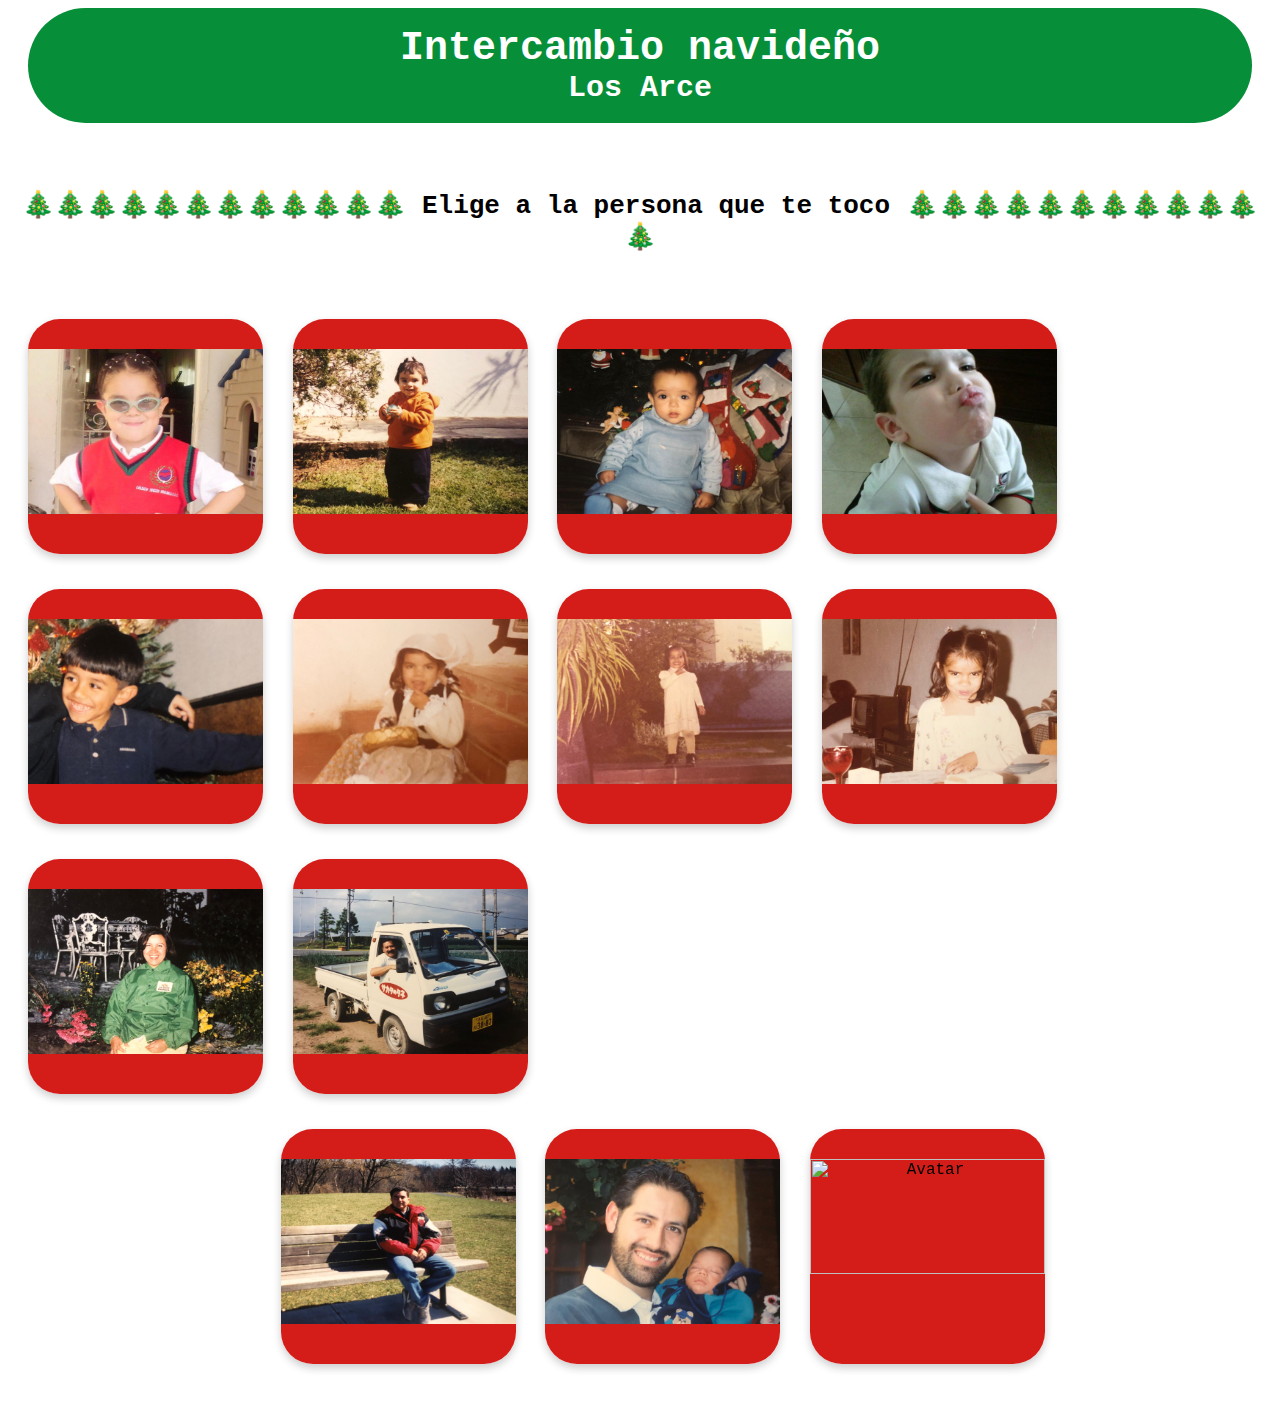
==== fam.html @ 24008760 "actualizaciones" ====
<html>
<head>
  <meta charset= "utf-8">
  <link href= "./navidad.css" rel= "stylesheet" type= "text/css">
  <script src="./navidad.js"></script>
  <title> intercambio navideño </title>
  </head>
  
  <nav>
      <br>
      
      <section class="titulo1">Intercambio navideño</section>
      <section class="titulo2">Los Arce</section>
      <br>
  </nav>

  <style>
        body {
  font-family: 'Courier New', Courier, monospace;
}

        div.caja{
        background-color: red;
    
        box-shadow:10px 10px 30px rgba(0, 0, 0, 0.8);
        display: inline-block;
        align-items: center;
        justify-content: space-around;
        border-radius: 36px;
       
        }

        .flip-card {
        background-color: transparent;
        width: 235px;
        height: 235px;
        perspective: 1000px;
        display: inline-block;
        margin-left: 20px;
        margin-bottom: 30px;
        border-radius: 32px;
        }

        .flip-card-inner {
        position: relative;
        width: 100%;
        height: 100%;
        text-align: center;
        transition: transform 0.6s;
        transform-style: preserve-3d;
        box-shadow: 0 4px 8px 0 rgba(0,0,0,0.2);
        border-radius: 32px;
        }

        .flip-card:hover .flip-card-inner {
        transform: rotateY(180deg);
        border-radius: 32px;
        }

        .flip-card-front, .flip-card-back {
        position: absolute;
        width: 100%;
        height: 100%;
        -webkit-backface-visibility: hidden;
        backface-visibility: hidden;
        border-radius: 32px;
        }

        .flip-card-front {
        background-color:#D41D19;
        color: black;
        border-radius: 32px;
        }

        .flip-card-back {
        background-color: #068F38;
        color: white;
        border-radius: 32px;
        transform: rotateY(180deg);
        }

        .abajo{
          margin-left: 20%;
        }
    
        </style>
     

  <body>
        <br>
        <br>
    
        <section class= "pregunta"><br>🎄🎄🎄🎄🎄🎄🎄🎄🎄🎄🎄🎄 Elige a la persona que te toco 🎄🎄🎄🎄🎄🎄🎄🎄🎄🎄🎄🎄<br><br></section>
        <br>
        <br>
        <div class="flip-card">
            <div class="flip-card-inner">
              <div class="flip-card-front">
                <img  src="cristi.jpeg" alt="Avatar" style="width:100%;height:70%;margin-top:30px;">                
                
              </div>
              <div class="flip-card-back">
                <h2>Cristi :)</h2> 
                
                <a class="text">1. Discos: radio moscow, Radiohead, blink 182, sum-41, caifanes, the smiths</a> 
                
                <br>
                <a>2. Caballete para pintar</a>
                
                <br>
                <a>3. Pinturas óleo y pinceles</a>
                
                <br>
                <a>4. Playera vans</a>
                <br>
                    <a target="_blank" class="links" href="https://www.vans.mx/shop/ProductDisplay?storeId=10155&urlLangId=-1000&productId=4262937&urlRequestType=Base&categoryId=1091112&langId=-1000&catalogId=10703">opcion 1 </a>
                    <a target="_blank" class="links" href="https://www.vans.mx/shop/ProductDisplay?storeId=10155&urlLangId=-1000&productId=4257254&urlRequestType=Base&categoryId=1091112&langId=-1000&catalogId=10703">opcion 2</a>
                
                    
            </div>
            </div>
          </div>


          <div class="flip-card">
            <div class="flip-card-inner">
              <div class="flip-card-front">
                <img src="pau.jpeg" alt="Avatar" style="width:100%;height:70%;margin-top:30px;">                
                
              </div>
              <div class="flip-card-back">
                <h2>Pau :)</h2> 
                <a target="_blank" class="links" href="https://www2.hm.com/es_mx/productpage.0880099001.html">1. Top negro h&m</a>
                
                <br>
                <a target="_blank" class="links" href="https://www2.hm.com/es_mx/productpage.0799671003.html">2. Sudadera crybaby h&m</a>
                
                <br>
                <a target="_blank" class="links" href="https://www2.hm.com/es_mx/productpage.0921090004.html">3. Vestido negro h&m</a>
            
    
                <p></p>
              </div>
            </div>
          </div> 

          <div class="flip-card">
            <div class="flip-card-inner">
              <div class="flip-card-front">
                <img src="maria ana.jpeg" alt="Avatar" style="width:100%;height:70%;margin-top:30px;">                
                
              </div>
              <div class="flip-card-back">
                <h2>Maria Ana :)</h2> 
                <a target="_blank" class="links" href="https://www.liverpool.com.mx/tienda/pdp/elemento-de-plata-p925-pandora-para-medall%C3%B3n-hombre-de-nieve-feliz/1068204638">1. Charm hombre de nieve Pandora</a>
                <p></p>
              </div>
            </div>
          </div>

          <div class="flip-card">
            <div class="flip-card-inner">
              <div class="flip-card-front">
                <img src="guero.jpg" alt="Avatar"  style="width:100%;height:70%;margin-top:30px;">                
                
              </div>
              <div class="flip-card-back">
                <h2>Edgardo :)</h2> 
                <a target="_blank" class="links" href="https://www.amazon.com.mx/Funko-Pop-Sports-Collectible-Multicolor/dp/B07D8HYKVG/ref=mp_s_a_1_1?dchild=1&keywords=funko+pop+tony+hawk&qid=1607025542&sr=8-1">1. Funko Tony Hawk</a>
               
                <br>
                <a target="_blank" class="links" href="https://www.amazon.com.mx/Funko-Def-Leppard-Figurina-Multicolor/dp/B07TYQ65T8/ref=mp_s_a_1_1?dchild=1&keywords=funko+pop+def+leppard&qid=1607025571&s=toys&sr=1-1">2. Funko Def Leppard: Rick Allen</a>
                
                <br>
                <a target="_blank" class="links" href="https://www.amazon.com.mx/Funko-Leppard-Savage-Figurina-Multicolor/dp/B07TTD3PGN/ref=mp_s_a_1_2?dchild=1&keywords=funko+pop+def+leppard&qid=1607025609&sr=8-2">3. Def Leppard: Rick Savage </a>
                
                <br>
                <a target="_blank" class="links" href="https://www.chedraui.com.mx/Departamentos/Deportes-y-Jugueter%C3%ADa/Jugueter%C3%ADa/Ni%C3%B1os/Figuras-de-Acci%C3%B3n/Peluche-Mattel-Star-Wars-Baby-Yoda/p/000000000003664504?siteName=Sitio+de+Chedraui">4. Peluche Baby Yoda</a>
            </div>
            </div>
          </div>

          
          <div class="flip-card">
            <div class="flip-card-inner">
              <div class="flip-card-front">
                <img src="chuna.jpeg" alt="Avatar"  style="width:100%;height:70%;margin-top:30px;">                
                
              </div>
              <div class="flip-card-back">
                <h2>Chuna :)</h2> 
                <a>1. Playera de Zara</a> 
                
                <br>
                <a>2. Cascos carreras panini</a>
                
                <br>
                <a>3. Carros formula 1 panini</a>
              
              </div>
            </div>
          </div>

          <div class="flip-card">
            <div class="flip-card-inner">
              <div class="flip-card-front">
                <img src="fabi.jpeg" alt="Avatar"  style="width:100%;height:70%;margin-top:30px;">                
                
              </div>
              <div class="flip-card-back">
                <h2>Fabi :)</h2> 
                <a>1. Pefume Pink</a> 
                
                <br>
                <a>2. Bolsa tipo hobo negra o café</a>
                
                <br>
                <a>3. Lentes obscuros chilos</a>
                
                <br>
                <a>4. Sudadera con cierre</a>
                
                <br>
                <a>5. Capa</a>
              </div>
            </div>
          </div>

          <div class="flip-card">
            <div class="flip-card-inner">
              <div class="flip-card-front">
                <img src="nina.jpeg" alt="Avatar"  style="width:100%;height:70%;margin-top:30px;">                
                
              </div>
              <div class="flip-card-back">
                <h2>Monica :)</h2> 
                <a>1. Pants</a>
                
                <br>
                <a target="_blank" class="links"href="https://www.sams.com.mx/bolsos-y-maletas/bolso-backpack-para-dama-nautica-navy/980020326">2. Bolsa Nautica Sam´s  (eligan el color que les guste más en persona)</a>
                
                <br>
                <a>3. Cabbage Patch</a>
                
                <br>
                <a>4. Cheetos torciditos enormes</a>
                
                <br>
                <a>5. Juego pants Costco </a>
              </div>
            </div>
          </div>

          <div class="flip-card">
            <div class="flip-card-inner">
              <div class="flip-card-front">
                <img src="chivis.jpeg" alt="Avatar"  style="width:100%;height:70%;margin-top:30px;">                
            
              </div>
              <div class="flip-card-back">
                <h2>Chivis :)</h2> 
                <a>1. Blusa negra de Zara o suéter talla M</a>
                
                <br>
                <a target="_blank" class="links" href="https://www.liverpool.com.mx/tienda/pdp/collar-de-p925-zvezda-cristal-swarovski/1091814974?typeahead=yes">2. Collar</a>
                
                <br>
                <a>3. Dije con su nombre</a>
            </div>
            </div>
          </div>

          <div class="flip-card">
            <div class="flip-card-inner">
              <div class="flip-card-front">
                <img src="sia.jpeg" alt="Avatar"  style="width:100%;height:70%;margin-top:30px;">                
                
              </div>
              <div class="flip-card-back">
                <h2>Sia :)</h2> 
                <a target="_blank" class="links" href="https://www.sams.com.mx/search/Ntt=bata">1. Bata de tela</a>
          
                <br>
                <a>2. Pantalones marca lieb (Liverpool) talla 30</a>
              </div>
            </div>
          </div>

          <div class="flip-card">
            <div class="flip-card-inner">
              <div class="flip-card-front">
                <img src="pp chuy.jpeg" alt="Avatar"  style="width:100%;height:70%;margin-top:30px;">                
                
              </div>
              <div class="flip-card-back">
                <h2>Papá Chuy</h2> 
                <a>1. Sueter</a>
              </div>
            </div>
          </div>


          <div class= "abajo">
          <div class="flip-card">
            <div class="flip-card-inner">
              <div class="flip-card-front">
                <img src="manuel.jpeg" alt="Avatar"  style="width:100%;height:70%;margin-top:30px;">                
                
              </div>
              <div class="flip-card-back">
                <h2>Manuel :)</h2> 
                <a>1. Pantalon marca Levi´s 36x30</a>
                
                <br>
                <a>2. Pantalón weatherproof </a>
                
                <br>
                <a>3. Playera tipo polo</a>
                
                <br>
                <a>4. Playera American Eagle</a>
                
                <br>
                <a>5. Playera Abercrombie</a>
              </div>
            </div>
          </div>

          <div class="flip-card">
            <div class="flip-card-inner">
              <div class="flip-card-front">
                <img src="tio fer.jpeg" alt="Avatar"  style="width:100%;height:70%;margin-top:30px;">                
                
              </div>
              <div class="flip-card-back">
                <h2>Fer :)</h2> 
                <a>1. Casco Checo 2019</a>
              
                <br>
                <a>2. Casco Schumacher 2000-2004</a>
            
                <br>
                <a>3. Casco Alonso 2016</a>
              </div>
            </div>
          </div>

          <div class="flip-card">
            <div class="flip-card-inner">
              <div class="flip-card-front">
                <img src="" alt="Avatar"  style="width:100%;height:70%;margin-top:30px;">                
                
              </div>
              <div class="flip-card-back">
                <h2>Paco</h2> 
                <a  target="_blank" class="links"  href="https://www.amazon.com.mx/dp/B08FCXGWTD/ref=cm_sw_r_wa_apa_fabt1_IfWXFb700X5PS">1. Chaleco Pittsburgh Steelers Talla G</a>
                
                <br>
                <a target="_blank" class="links" href="https://articulo.mercadolibre.com.mx/MLM-830560095-chamarra-nfl-pittsburgh-steelers-original-reversible-_JM">2. Chamarra Pittsburgh Steelers Talla G</a>

                <br>
                <a target="_blank" class="links" href="https://articulo.mercadolibre.com.mx/MLM-832749877-chaleco-nfl-steelers-modelo-delbert-_JM">3. Chaleco Pittsburgh Steelers Talla G</a>
            </div>
            </div>
          </div>
          </div>
        </div>

    
         
  </body>
---- navidad.css ----
nav{
    background-color:#068F38;
    border-radius: 70px;
    margin-right: 20px;
    margin-left: 20px;
    
}

.titulo1{
    text-align: center;
    font-family: 'Courier New', Courier, monospace;
    font-size: 40px;
    color: white;
    font-weight: bold;
 
}

.titulo2{
    text-align: center;
    font-family: 'Courier New', Courier, monospace;
    font-size: 30px;
    color: white;
    font-weight: bold;
}

.pregunta{
    text-align: center;
    font-family: 'Courier New', Courier, monospace;
    font-size: 26px;
    font-weight: bold;
    color: black;
    border-radius: 70px;
}
.fotos{
    width: 70%;

}

.links{
    text-decoration: none;
    color: skyblue;
    font-weight: bold;
}

.final{
    background-color: slateblue;
}

.texto{
    font-size: 10px;
}
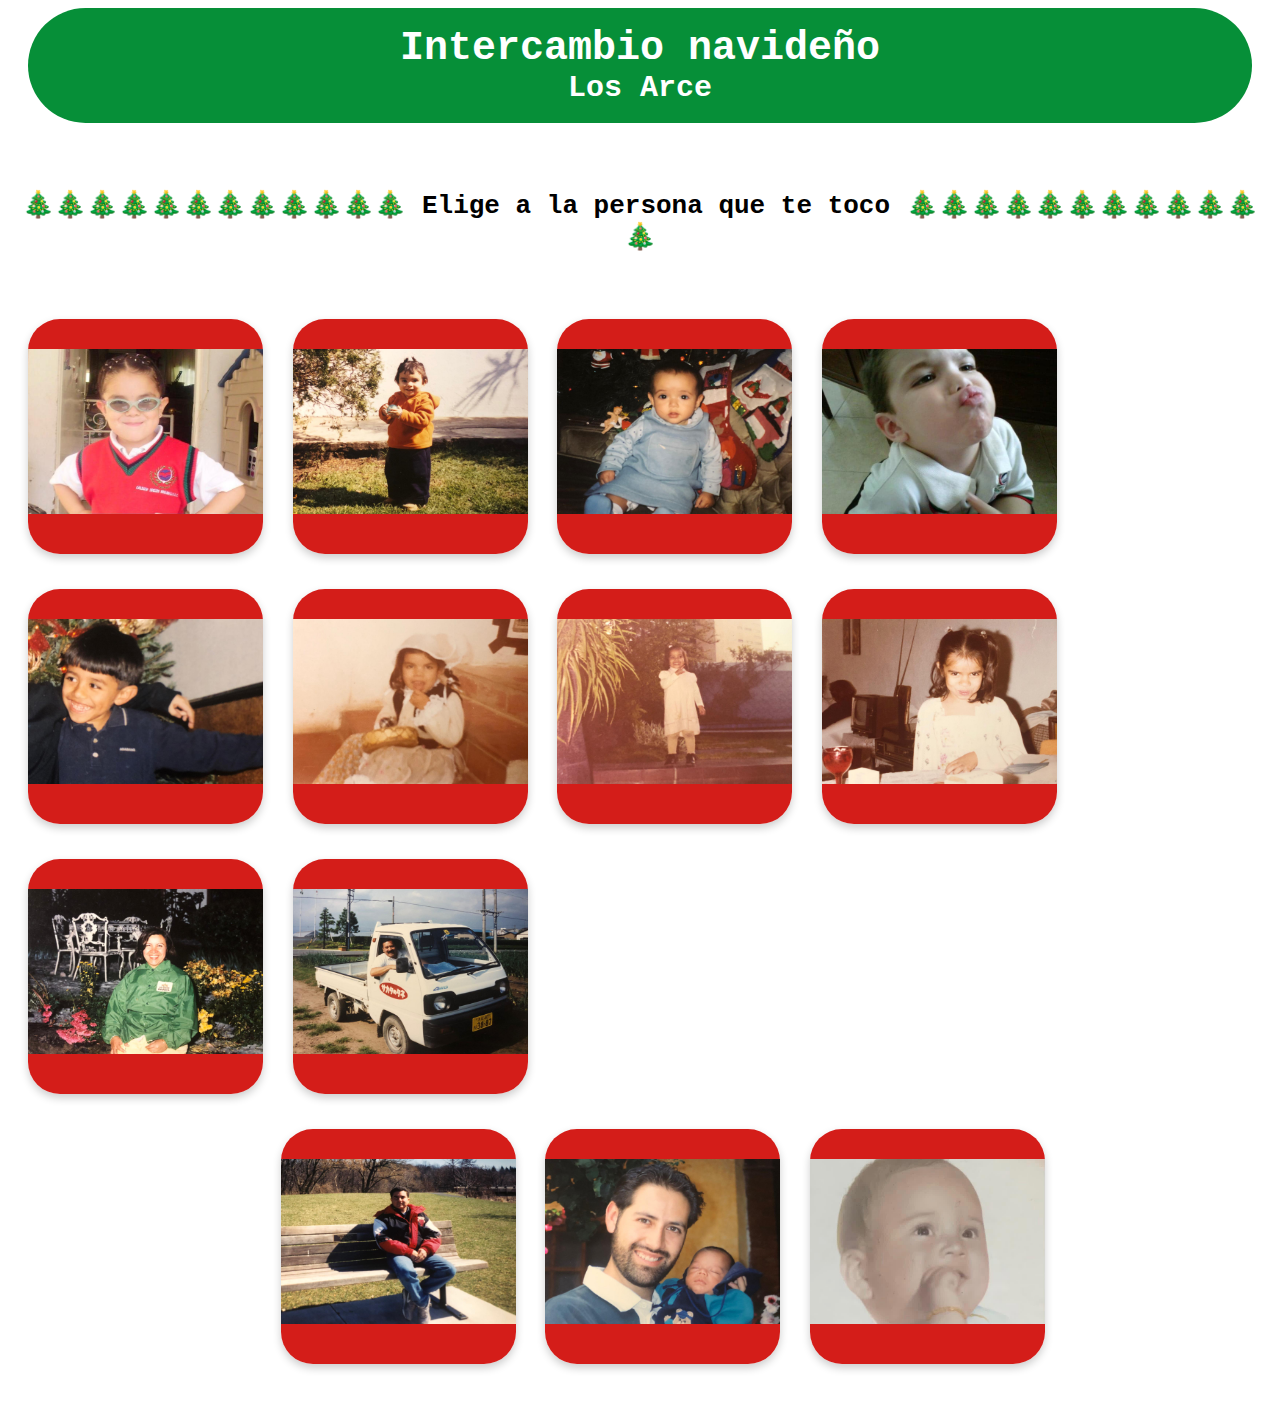
==== commit 48dd766d: "intercambio" ====
--- a/fam.html
+++ b/fam.html
@@ -138,7 +138,9 @@
                 
                 <br>
                 <a target="_blank" class="links" href="https://www2.hm.com/es_mx/productpage.0921090004.html">3. Vestido negro h&m</a>
-            
+                
+                <br>
+                <a target="_blank" class="links" href="https://www.costco.com.mx/Joyeria-y-Relojes/Pulseras-y-Brazaletes/Pulseras-de-Plata/Pulsera-de-Metal-Banada-en-Rodio-decorada-con-Dije-de-Corazon-Color-Violeta-con-Cristal-Swarovski/p/661577-2">4. Pulsera</a>
     
                 <p></p>
               </div>
@@ -154,6 +156,8 @@
               <div class="flip-card-back">
                 <h2>Maria Ana :)</h2> 
                 <a target="_blank" class="links" href="https://www.liverpool.com.mx/tienda/pdp/elemento-de-plata-p925-pandora-para-medall%C3%B3n-hombre-de-nieve-feliz/1068204638">1. Charm hombre de nieve Pandora</a>
+                <br>
+                <a>2. Charm pandora</a>
                 <p></p>
               </div>
             </div>
@@ -177,7 +181,14 @@
                 
                 <br>
                 <a target="_blank" class="links" href="https://www.chedraui.com.mx/Departamentos/Deportes-y-Jugueter%C3%ADa/Jugueter%C3%ADa/Ni%C3%B1os/Figuras-de-Acci%C3%B3n/Peluche-Mattel-Star-Wars-Baby-Yoda/p/000000000003664504?siteName=Sitio+de+Chedraui">4. Peluche Baby Yoda</a>
-            </div>
+                <br>
+                <a>5. Playera Thrasher</a>
+                <br>
+                    <a target="_blank" class="links" href="https://chilangoskate.com/shop/ropa-hombre/20016-34828-playera-thrasher-gonz-skate-and-destroy-orange.html#/138-talla-chica">opcion 1 </a>
+                    <a target="_blank" class="links" href="https://chilangoskate.com/shop/ropa-hombre/19721-33430-playera-thrasher-skate-rock-black.html#/138-talla-chica">opcion 2</a>
+                
+           
+              </div>
             </div>
           </div>
 
@@ -234,7 +245,7 @@
                 
               </div>
               <div class="flip-card-back">
-                <h2>Monica :)</h2> 
+                <h2>Nina :)</h2> 
                 <a>1. Pants</a>
                 
                 <br>
@@ -294,8 +305,12 @@
                 
               </div>
               <div class="flip-card-back">
-                <h2>Papá Chuy</h2> 
+                <h2>Papá Chuy :)</h2> 
                 <a>1. Sueter</a>
+                <br>
+                <a>2. Camisa</a>
+                <br>
+                <a>3. Perfume</a>
               </div>
             </div>
           </div>
@@ -349,11 +364,11 @@
           <div class="flip-card">
             <div class="flip-card-inner">
               <div class="flip-card-front">
-                <img src="" alt="Avatar"  style="width:100%;height:70%;margin-top:30px;">                
-                
-              </div>
-              <div class="flip-card-back">
-                <h2>Paco</h2> 
+                <img src="paco.jpg" alt="Avatar"  style="width:100%;height:70%;margin-top:30px;">                
+                
+              </div>
+              <div class="flip-card-back">
+                <h2>Paco :)</h2> 
                 <a  target="_blank" class="links"  href="https://www.amazon.com.mx/dp/B08FCXGWTD/ref=cm_sw_r_wa_apa_fabt1_IfWXFb700X5PS">1. Chaleco Pittsburgh Steelers Talla G</a>
                 
                 <br>
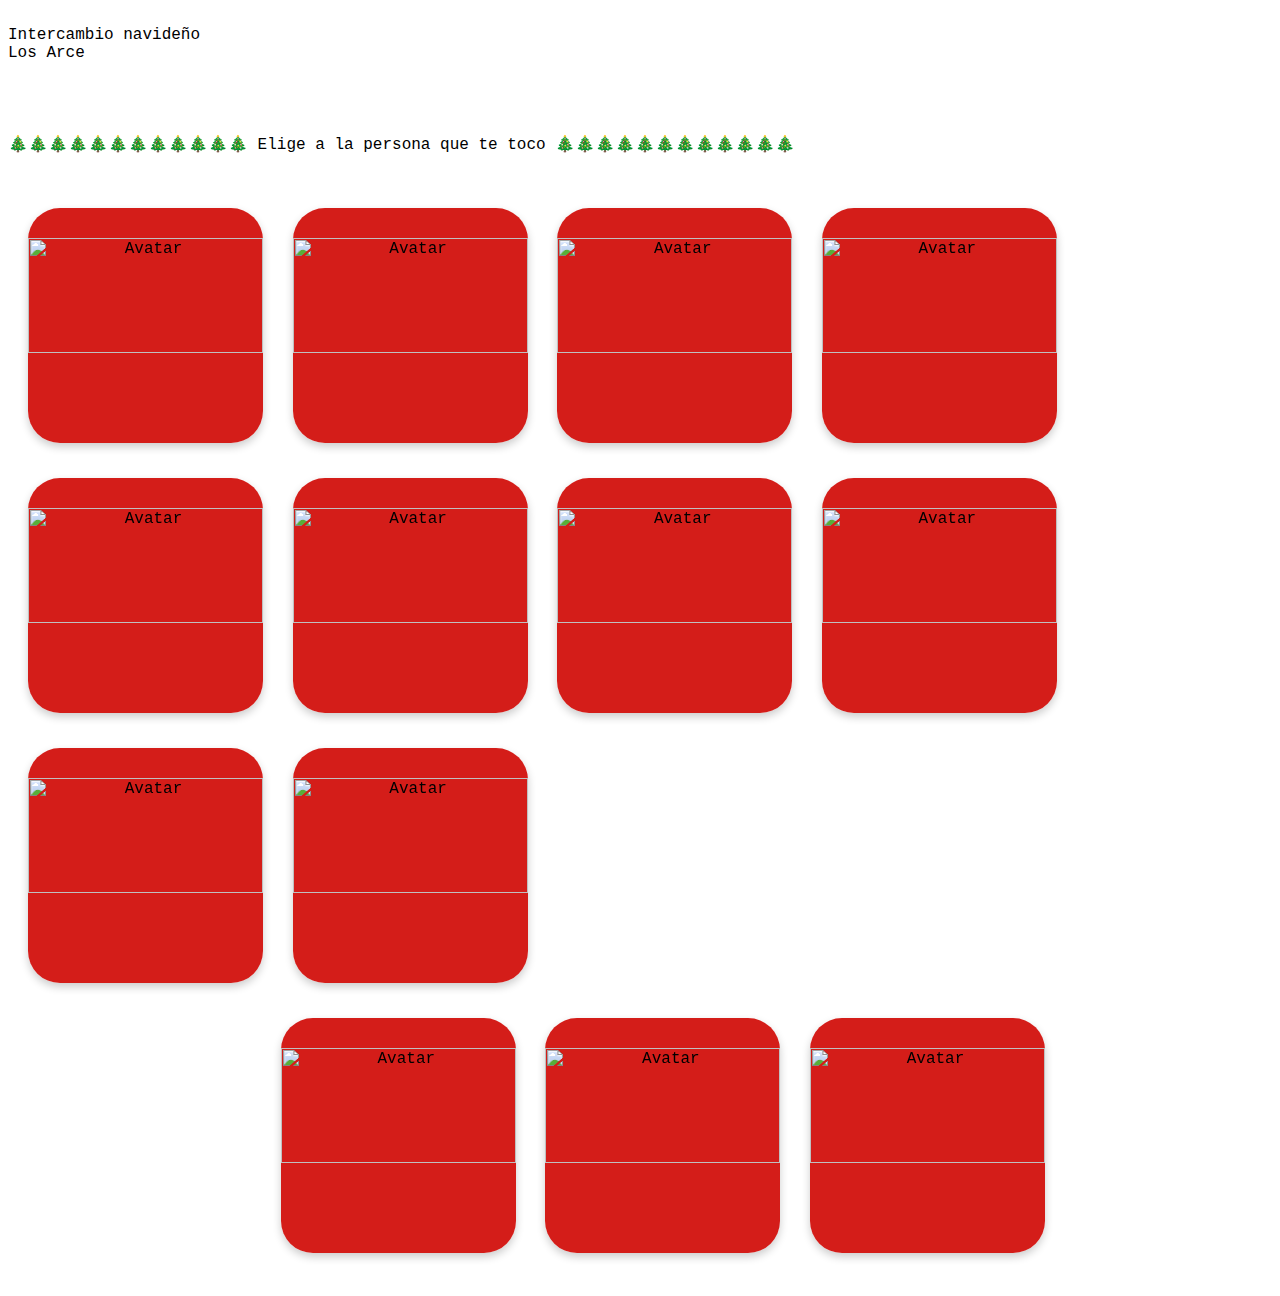
==== commit 563d301e: "epa" ====
--- a/fam.html
+++ b/fam.html
@@ -249,7 +249,7 @@
                 <a>1. Pants</a>
                 
                 <br>
-                <a target="_blank" class="links"href="https://www.sams.com.mx/bolsos-y-maletas/bolso-backpack-para-dama-nautica-navy/980020326">2. Bolsa Nautica Sam´s  (eligan el color que les guste más en persona)</a>
+                <a target="_blank" class="links"href="https://www.sams.com.mx/bolsos-y-maletas/bolso-backpack-para-dama-nautica-navy/980020326">2. Bolsa Nautica Sam´s  (elijan el color que les guste más en persona)</a>
                 
                 <br>
                 <a>3. Cabbage Patch</a>
